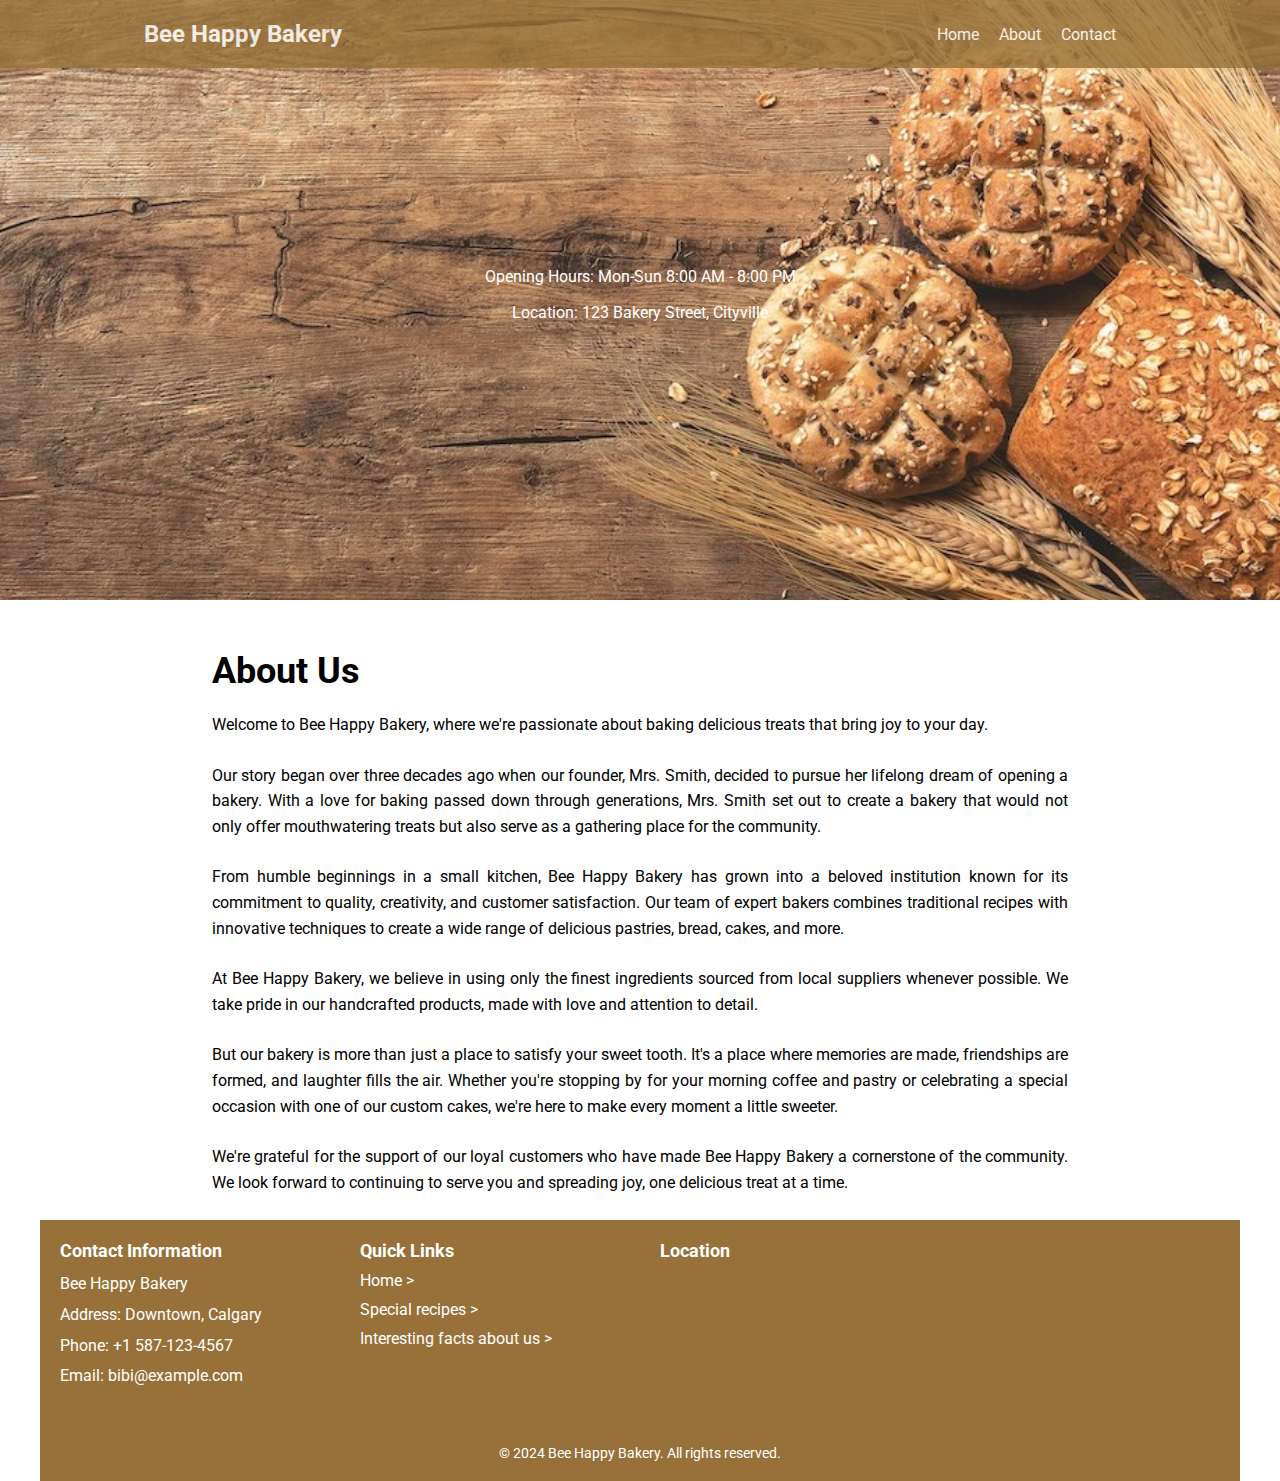
==== about.html @ 87c45509 "Add files via upload" ====
<!DOCTYPE html>
<html lang="en">
<head>
    <meta charset="UTF-8">
    <meta name="viewport" content="width=device-width, initial-scale=1.0">
    <title>Bee Happy Bakery</title>
    <link rel="stylesheet" href="styles/style2.css">
</head>
<body>

<header>
    <nav>
        <div class="logo">Bee Happy Bakery</div>
        <ul>
            <li><a href="index.html">Home</a></li>
            <li><a href="about.html">About</a></li>
            <li class="dropdown">
                <a href="#">Contact</a>
                <div class="dropdown-content">
                    <a href="#" onclick="showPopup('Phone')">Phone</a>
                    <a href="#" onclick="showPopup('Email')">Email</a>
                    <a href="#" onclick="showPopup('Address')">Address</a>
                    <a href="contact.html">Contact form</a>
                </div>
            </li>
        </ul>
    </nav>
    <div class="hero-banner">
        <div class="overlay">
            <p>Opening Hours: Mon-Sun 8:00 AM - 8:00 PM</p>
            <p>Location: 123 Bakery Street, Cityville</p>
        </div>
    </div>
</header>


<section class="container about">
    <h1>About Us</h1>
    <p>Welcome to Bee Happy Bakery, where we're passionate about baking delicious treats that bring joy to your day.</p>
    <p>Our story began over three decades ago when our founder, Mrs. Smith, decided to pursue her lifelong dream of opening a bakery. With a love for baking passed down through generations, Mrs. Smith set out to create a bakery that would not only offer mouthwatering treats but also serve as a gathering place for the community.</p>
    <p>From humble beginnings in a small kitchen, Bee Happy Bakery has grown into a beloved institution known for its commitment to quality, creativity, and customer satisfaction. Our team of expert bakers combines traditional recipes with innovative techniques to create a wide range of delicious pastries, bread, cakes, and more.</p>
    <p>At Bee Happy Bakery, we believe in using only the finest ingredients sourced from local suppliers whenever possible. We take pride in our handcrafted products, made with love and attention to detail.</p>
    <p>But our bakery is more than just a place to satisfy your sweet tooth. It's a place where memories are made, friendships are formed, and laughter fills the air. Whether you're stopping by for your morning coffee and pastry or celebrating a special occasion with one of our custom cakes, we're here to make every moment a little sweeter.</p>
    <p>We're grateful for the support of our loyal customers who have made Bee Happy Bakery a cornerstone of the community. We look forward to continuing to serve you and spreading joy, one delicious treat at a time.</p>
</section>


<section class="container footer-container">
  <div class="footer">
      <div class="footer-column info">
          <h3>Contact Information</h3>
          <p>Bee Happy Bakery</p>
          <p>Address: Downtown, Calgary</p>
          <p>Phone: +1 587-123-4567</p>
          <p>Email: bibi@example.com</p>
      </div>
      <div class="footer-column links">
          <h3>Quick Links</h3>
          <ul>
              <li><a href="#">Home ></a></li>
              <li><a href="#">Special recipes ></a></li>
              <li><a href="#">Interesting facts about us ></a></li>
          </ul>
      </div>
      <div class="footer-column map-container">
          <h3>Location</h3>
          <div class="footer-map">
              <iframe src="https://www.google.com/maps/embed?pb=!1m18!1m12!1m3!1d20065.808264871608!2d-114.06806749999998!3d51.04891405!2m3!1f0!2f0!3f0!3m2!1i1024!2i768!4f13.1!3m3!1m2!1s0x53716ffb86200597%3A0x10c42af1e7df241e!2z7JWM67KE7YOAIOy6mOqxsOumrCDri6TsmrTtg4DsmrQ!5e0!3m2!1sko!2sca!4v1710961677762!5m2!1sko!2sca"
                class="map-iframe" frameborder="0" style="border: 0" allowfullscreen="" aria-hidden="false" tabindex="0"></iframe>
          </div>
      </div>
  </div>
  <div class="footer-bottom">
      &copy; 2024 Bee Happy Bakery. All rights reserved.
  </div>
</section>

<script src="assets/scripts.js"></script>

</body>
</html>
---- styles/style2.css ----
@import url("https://fonts.googleapis.com/css2?family=Roboto:wght@400;700&display=swap");

/* Color scheme */
:root {
  --primary-color: #977139; /* Main orange color */
  --secondary-color: #6D4C41; /* Brown color */
  --background-color: #FFFFFF; /* White color */
  --text-color: #333333; /* Dark gray color */
}

/* Reset some default styles */
* {
  margin: 0;
  padding: 0;
  box-sizing: border-box;
}


body {
  font-family: 'Roboto', sans-serif; /* Apply Google Font to all text */
}

/* Header styles */
header {
  display: flex;
  flex-direction: column;
  position: relative;
  z-index: 1000;
  height: 600px;
}
.logo {
  font-size: 24px;
  font-weight: bold; /* Add font weight for better visibility */
  padding-left: 10%;
  color: var(--background-color);
}
nav {
  width: 100%;
  background-color: var(--primary-color);
  padding: 20px;
  display: flex;
  justify-content: space-between;
  align-items: center;
  position: fixed;
  opacity: 0.8;
}


ul {
  list-style-type: none;
  display: flex;
  justify-content: flex-end;
  padding-right: 10%;
  align-items: center;
}

ul li {
  margin-right: 20px;
}

ul li a {
  text-decoration: none;
  color: #120000; /* Set text color to white */
  color: var(--background-color);
}
ul li a:hover {
  color: var(--secondary-color);
}

.dropdown {
  position: relative;

}

.dropdown-content {
  display: none;
  position: absolute;
  background-color: var(--primary-color);
  min-width: 120px;
  z-index: 1;
}

.dropdown-content a {
  padding: 12px 16px;
  display: block;
  text-decoration: none;
  color: var(--background-color);
  transition: background-color 0.3s ease;
}
.dropdown-content a:hover {
  background-color: var(--secondary-color);
  color: #120000;
}

.dropdown:hover .dropdown-content {
  display: block;
}

/* Hero banner styles */
.hero-banner {
  flex: 1;
  background-image: url('../assets/hero.jpg');
  background-size: cover;
  height: 800px; /* Add a fixed height */
  display: flex;
  justify-content: center;
  align-items: center;
}

.overlay {
  text-align: center;
  color: #fff;
}

.overlay p {
  margin-bottom: 10px;
}

/* Content section styles */
.content {
  padding: 50px 20px;
  display: flex;
  align-items: center;
}

.content-image {
  width: 40%;
  margin-right: 20px;
}

.content-text {
  width: 60%;
}

.content h2 {
  font-size: 32px;
  margin-bottom: 20px;
}

.content p {
  margin-bottom: 20px;
}


#more h2 {
  font-family: 'Madimi One', sans-serif;
  font-weight: 400;
  font-style: normal;
}

#more {
  display: none;
}

/* Button styles */
button {
  padding: 10px 20px;
  background-color: var(--secondary-color);
  color: white;
  border: none;
  border-radius: 5px;
  cursor: pointer;
  transition: background-color 0.3s;
}

button:hover {
  background-color: var(--secondary-color);
}


/* Accordion styles */
.accordion-container {
  max-width: 800px;
}

.accordion {
  background-color: var(--secondary-color);
  color: var(--background-color);
  cursor: pointer;
  padding: 18px;
  width: 100%;
  border: none;
  text-align: left;
  outline: none;
  transition: background-color 0.3s ease;
  margin-bottom: 10px; /* Add margin-bottom */
}

.accordion.active, .accordion:hover {
  background-color: #8D6E63;
}

.panel {
  padding: 18px; /* Adjust padding */
  display: none;
  background-color: var(--background-color);
  overflow: hidden;
  margin-bottom: 10px; /* Add margin-bottom */
}

.panel p {
  margin-top: 0;
}

.panel.show {
  display: block;
}

/* Footer styles */
.about {
  width: 70%;
  text-align: justify;
  text-justify: inter-word;
}
.container {
  max-width: 1200px; /* Set maximum width for the content */
  margin: 0 auto; /* Center the content horizontally */
  padding: 0 20px; /* Add padding to the sides */
}
h1 {
  font-size: 36px; /* Larger font size for headings */
  margin-bottom: 20px; /* Add space below the heading */
  margin-top: 50px;
}

p {
  font-size: 16px; /* Standard font size for paragraphs */
  line-height: 1.6; /* Set line height for better readability */
  margin-bottom: 25px; /* Add space below each paragraph */
}
.footer-container {
  background-color: var(--primary-color);
  color: var(--background-color);
  padding: 20px;
}

.footer {
  display: flex;
  flex-wrap: wrap;
  justify-content: space-between;
}

.footer-column {
  flex: 1;
  margin-right: 20px;
}

.footer-column:last-child {
  margin-right: 0;
}

.footer-column h3 {
  font-size: 18px;
  margin-bottom: 10px;
}

.footer-column p {
  margin: 5px 0;
}

.footer-column ul {
  list-style-type: none;
  padding: 0;
}

.footer-column ul li {
  margin-bottom: 5px;
}

.footer-column ul li a {
  text-decoration: none;
  color: var(--background-color);
}

.footer-column ul li a:hover {
  color: var(--secondary-color);
}

.footer-map {
  margin-top: 10px;
}

.footer-bottom {
  margin-top: 20px;
  text-align: center;
  font-size: 14px;
}

.map-iframe {
  width: 100%;
}

.footer-column.map-container {
  flex: 2; /* Takes up twice as much space as the other columns */
  min-width: 300px;

}

.links ul {
  padding: 0;
  flex-direction: column;
  justify-content: start;
  align-items: start;
  flex:1;
}

.links ul li {
  margin-bottom: 10px; /* Add margin-bottom for spacing */
}

/* Try Your Luck section styles */
.try-your-luck {
  max-width: 800px;
  text-align: center;
}

.try-your-luck h2 {
  font-size: 24px;
  margin-bottom: 20px;
}

.card {
  display: inline-block;
  width: 200px;
  height: 300px;
  margin: 0 20px;
  perspective: 1000px;
  cursor: pointer;
}

.card-inner {
  width: 100%;
  height: 100%;
  transition: transform 0.5s;
  transform-style: preserve-3d;
}



.card-front, .card-back {
  width: 100%;
  height: 100%;
  position: absolute;
  backface-visibility: hidden;
}

.card-front {
  background-color: #f9f9f9;
  display: flex;
  justify-content: center;
  align-items: center;
}

.card-back {
  background-color: #ccc;
  transform: rotateY(180deg);
  display: flex;
  justify-content: center;
  align-items: center;
}

.card img {
  width: 100%; /* Ensure image fills the card */
  height: 100%; /* Ensure image fills the card */
  object-fit: cover; /* Maintain aspect ratio */
}

.card p {
  font-size: 18px;
}

.flipped .card-inner {
  transform: rotateY(180deg);
}

.card-flip .card-inner {
  transform: rotateY(180deg);
}

/* Adjust width of sections */
.content,
.try-your-luck,
.accordion-container
{
    width: 80%;
    margin: 0 auto 90px auto; /* Center the sections horizontally */
    max-width: 1200px; /* Optionally set a max-width */
}



/* contact form */

/* Add styles for the contact form */
.form {
  width: 70%;
}
.formWrapper {
  display: flex;
  flex-direction: column;
  margin-top: 50px;
  width: 100%;
  justify-content: center;
  
}
form {
  margin-top: 30px; /* Add space above the form */
  margin-bottom: 30px; /* Add space below the form */
  padding: 20px; /* Add padding to the form */
  background-color: #f9f9f9; /* Light gray background color */
  border-radius: 10px; /* Rounded corners */
  width: 100%;
}

/* Style form labels */
form label {
  display: block; /* Display labels as block elements */
  margin-bottom: 10px; /* Add space below each label */
  font-weight: bold; /* Bold font weight for labels */
}

/* Style form input fields and textarea */
form input[type="email"],
form input[type="tel"],
form textarea {
  width: 100%; /* Full width input fields */
  padding: 10px; /* Add padding to input fields */
  margin-bottom: 20px; /* Add space below each input field */
  border: 1px solid #ccc; /* Add border to input fields */
  border-radius: 5px; /* Rounded corners */
  box-sizing: border-box; /* Include padding and border in element's total width and height */
}

/* Style submit button */
form input[type="submit"] {
  width: 100%; /* Full width submit button */
  padding: 10px; /* Add padding to submit button */
  background-color: #FFB74D; /* Main orange color */
  color: #fff; /* White text color */
  border: none; /* Remove border */
  border-radius: 5px; /* Rounded corners */
  cursor: pointer; /* Change cursor to pointer on hover */
  transition: background-color 0.3s ease; /* Smooth transition for background color */
}

/* Change submit button color on hover */
form input[type="submit"]:hover {
  background-color: #FFA726; /* Lighter orange color on hover */
}
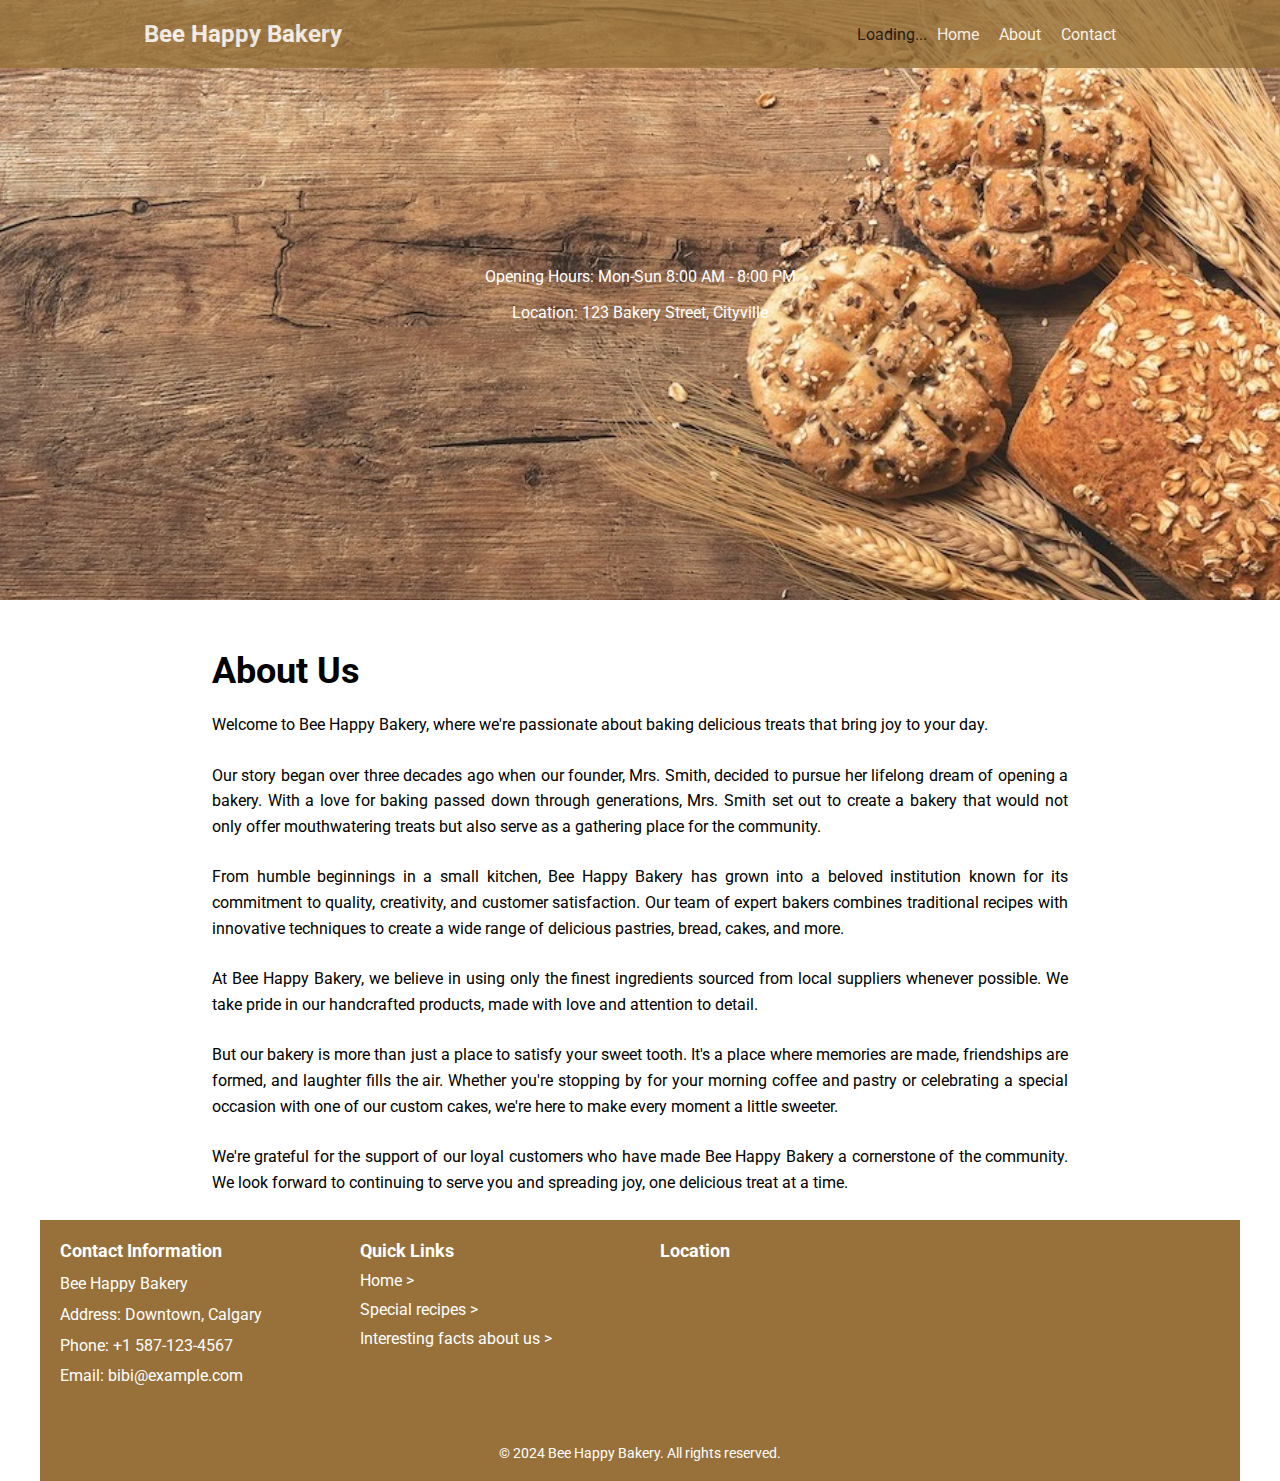
==== commit 172e3c36: "Add files via upload" ====
--- a/about.html
+++ b/about.html
@@ -12,6 +12,7 @@
     <nav>
         <div class="logo">Bee Happy Bakery</div>
         <ul>
+            <div class="weather-info">Loading...</div>
             <li><a href="index.html">Home</a></li>
             <li><a href="about.html">About</a></li>
             <li class="dropdown">
--- a/styles/style2.css
+++ b/styles/style2.css
@@ -447,4 +447,8 @@
 /* Change submit button color on hover */
 form input[type="submit"]:hover {
   background-color: #FFA726; /* Lighter orange color on hover */
+}
+
+.weather-info {
+  margin-right: 10px;
 }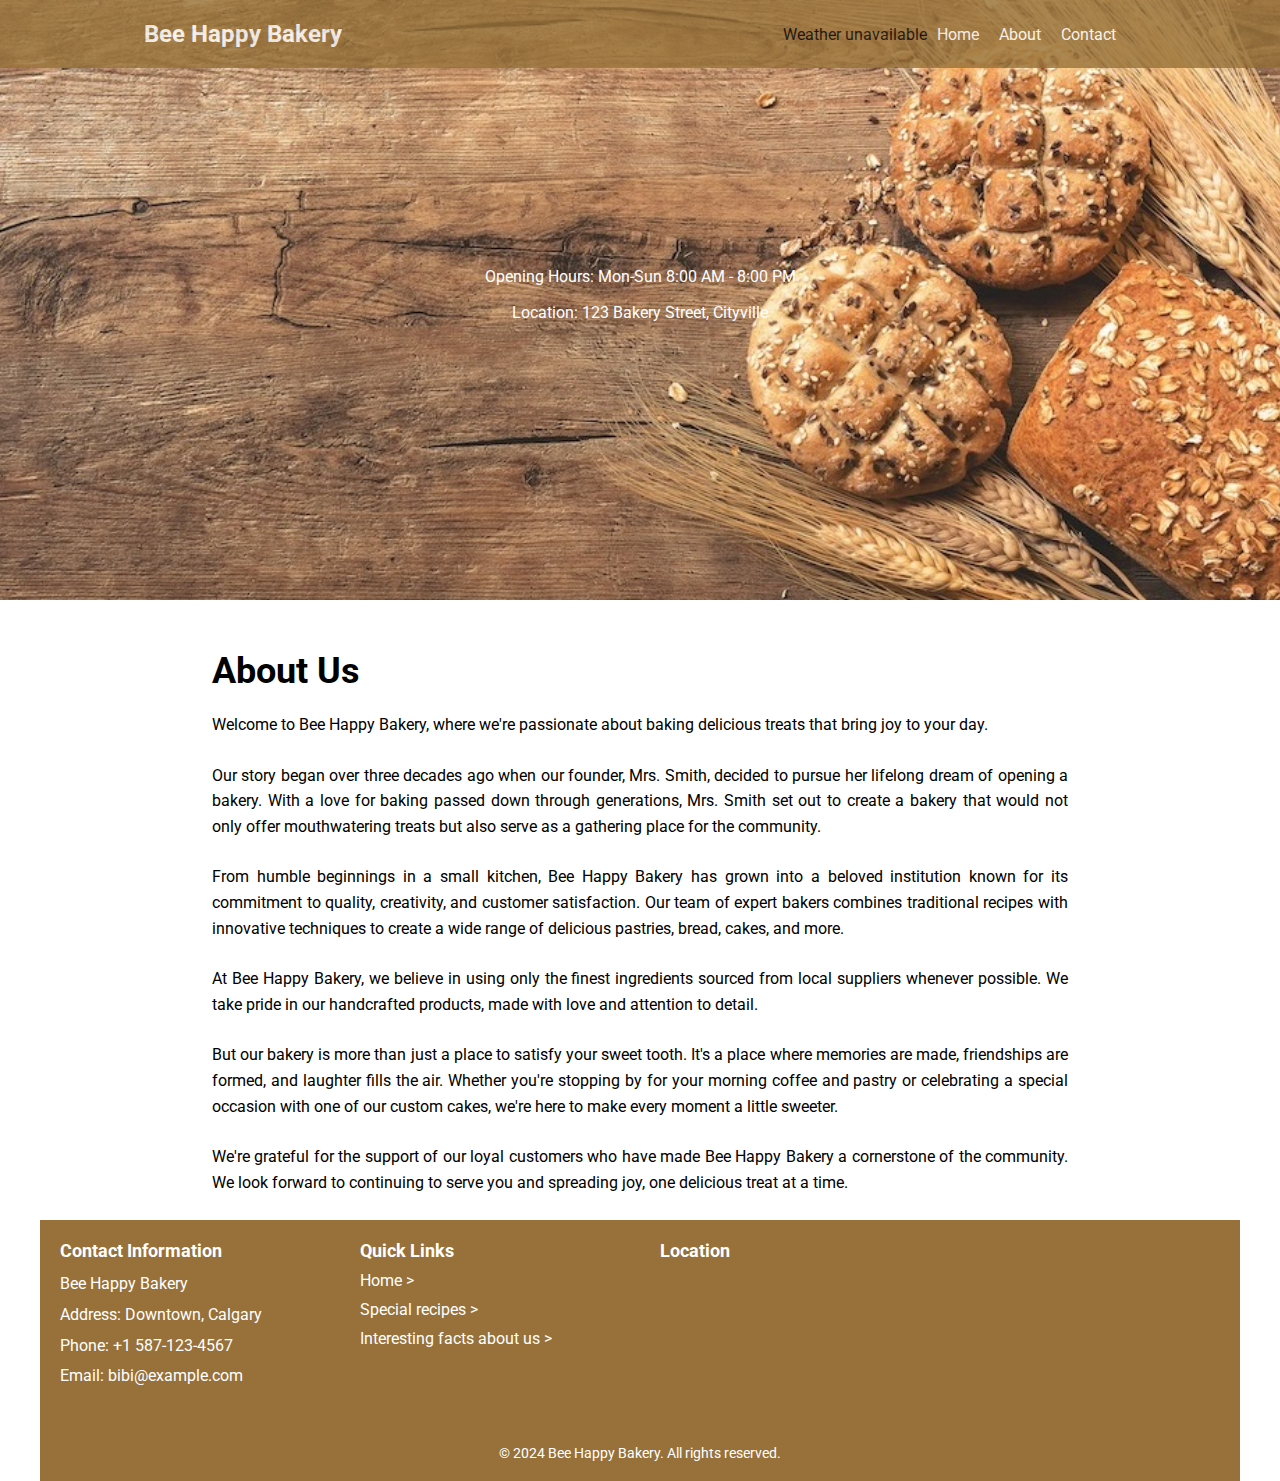
==== commit 15165518: "Add files via upload" ====
--- a/about.html
+++ b/about.html
@@ -12,16 +12,16 @@
     <nav>
         <div class="logo">Bee Happy Bakery</div>
         <ul>
-            <div class="weather-info">Loading...</div>
-            <li><a href="index.html">Home</a></li>
-            <li><a href="about.html">About</a></li>
+        <div class="weather-info">Loading...</div>
+            <li><a href="index.html" tabindex="0">Home</a></li>
+            <li><a href="about.html" tabindex="1">About</a></li>
             <li class="dropdown">
-                <a href="#">Contact</a>
+                <a href="#" tabindex="2">Contact</a>
                 <div class="dropdown-content">
-                    <a href="#" onclick="showPopup('Phone')">Phone</a>
-                    <a href="#" onclick="showPopup('Email')">Email</a>
-                    <a href="#" onclick="showPopup('Address')">Address</a>
-                    <a href="contact.html">Contact form</a>
+                    <a href="#" onclick="showPopup('Phone')" tabindex="3">Phone</a>
+                    <a href="#" onclick="showPopup('Email')" tabindex="4">Email</a>
+                    <a href="#" onclick="showPopup('Address')" tabindex="5">Address</a>
+                    <a href="contact.html" tabindex="6">Contact form</a>
                 </div>
             </li>
         </ul>
